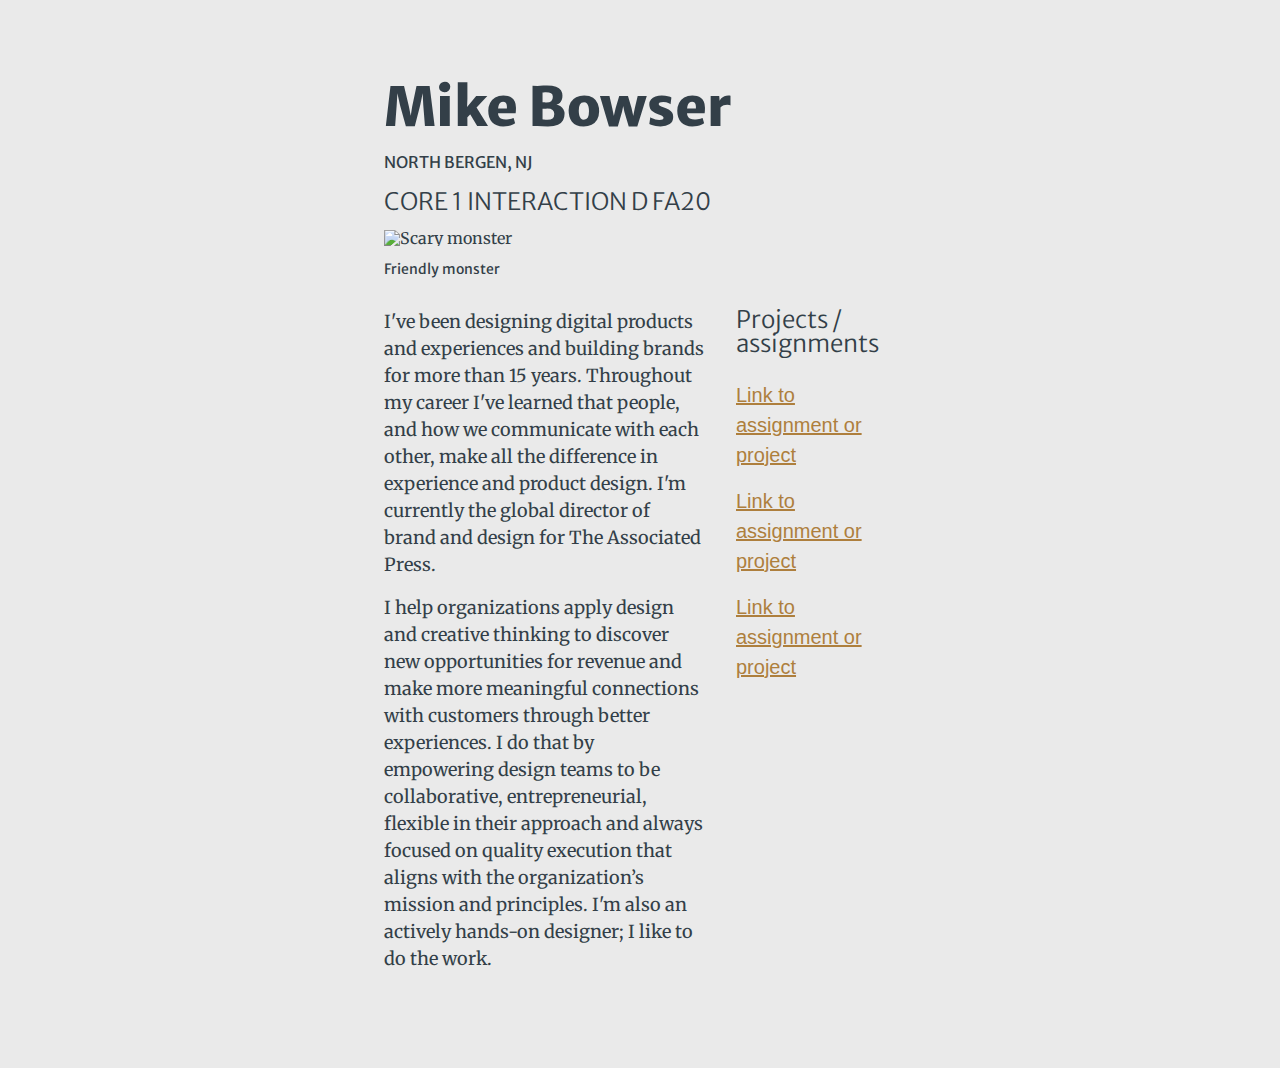
==== index.html @ 74114511 "Updated homepage" ====
<!doctype html>
<html class="no-js" lang="">

<head>
  <meta charset="utf-8">
  <title>Mike Bowser | Core Interaction D FA20</title>
  <meta name="description" content="">
  <meta name="viewport" content="width=device-width, initial-scale=1">

  <meta property="og:title" content="">
  <meta property="og:type" content="">
  <meta property="og:url" content="">
  <meta property="og:image" content="">

  <link rel="manifest" href="site.webmanifest">
  <link rel="apple-touch-icon" href="icon.png">
  <link rel="stylesheet" href="https://fonts.googleapis.com/css2?family=Merriweather&family=Merriweather+Sans:wght@300..800">

  <!-- Place favicon.ico in the root directory -->

  <link rel="stylesheet" href="css/normalize.css">
  <link rel="stylesheet" href="css/reset.css">
  <link rel="stylesheet" href="css/main.css">
  <link href="css/style.css" rel="stylesheet" type="text/css">
  <meta name="theme-color" content="#fafafa">
</head>

<body>

  <main>

    <section class="intro-block">
      <h1>Mike Bowser</h1>
      <p class="location">North Bergen, NJ</p>
      <h3>CORE 1 INTERACTION D FA20</h3>

      <figure>
        <img src="img/IMG_3291.jpg" alt="Scary monster" style="width:100%">
        <figcaption>Friendly monster</figcaption>
      </figure> 
    </section>
  
  
      <section>
<P>I've been designing digital products and experiences and building brands for more than 15 years. Throughout my career I've learned that people, and how we communicate with each other, make all the difference in experience and product design. I'm currently the global director of brand and design for The Associated Press.</P>

<P>I help organizations apply design and creative thinking to discover new opportunities for revenue and make more meaningful connections with customers through better experiences. I do that by empowering design teams to be collaborative, entrepreneurial, flexible in their approach and always focused on quality execution that aligns with the organization’s mission and principles. I'm also an actively hands-on designer; I like to do the work.</P>
  </section>
  <section>
    <h3>Projects / assignments</h3>
    <ul>
      <li><a href="">Link to assignment or project</a></li>
      <li><a href="">Link to assignment or project</a></li>
      <li><a href="">Link to assignment or project</a></li>

    </ul>
  </section>
  
      
    
      
  
  
  
    </main>

  <script src="js/vendor/modernizr-3.11.2.min.js"></script>
  <script src="js/plugins.js"></script>
  <script src="js/main.js"></script>

  <!-- Google Analytics: change UA-XXXXX-Y to be your site's ID. -->
  <script>
    window.ga = function () { ga.q.push(arguments) }; ga.q = []; ga.l = +new Date;
    ga('create', 'UA-XXXXX-Y', 'auto'); ga('set', 'anonymizeIp', true); ga('set', 'transport', 'beacon'); ga('send', 'pageview')
  </script>
  <script src="https://www.google-analytics.com/analytics.js" async></script>
</body>

</html>
---- css/style.css ----
html {
  font-size: 1rem;
  font-family: 'Merriweather', serif;
  background-color: #eaeaea;
}

body {
  padding:5rem 0;
  color:#333F48;
}

a {
  text-decoration: underline;
  color: #ae7f3d;
}

a:hover {
  text-decoration: none;
  color: #ae7f3d;
}

main {
  display:grid;
  grid-template-columns: 2fr 1fr ;
  grid-auto-rows:min-content;
  grid-gap:2rem;
  width: 40vw;
  margin: 0 auto;
}

.intro-block {
  grid-column:1 / 3;
}


.item {
  grid-column:1;
  border-top: 1px solid #ccc;
  padding: 1rem 0;
}

.definition {
  grid-column:2;
  border-top: 1px solid #ccc;
  padding: 1rem 0;
}



h1, h2, h3, h4, h5 {
  font-family: 'Merriweather Sans', sans-serif;
  margin-bottom:1rem;
}

h1 {
  font-size:3.375rem;
  font-weight:800;

}
h2 {
  font-size:2.25rem;
}
h3 {
  font-size:1.5rem;
  font-weight:300;

}
h4 {
  font-size:1rem;
}


li {
  font-size: 1.25rem;
  font-family: 'Montserrat', sans-serif;
  line-height: 1.5;
  padding: .5rem 0;
}

p {
  font-size: 1.125rem;
  line-height: 1.5;
  margin-bottom:1rem;
}

.location {
  font-size: 1rem;
  font-family: 'Merriweather Sans', sans-serif;
  text-transform: uppercase;
  line-height: 1.5;
}

img {
  display: block;
  margin: 0 auto;
}

figcaption {
  font-size: .875rem;
  font-family: 'Merriweather Sans', sans-serif;
  padding-top: 1rem;
}
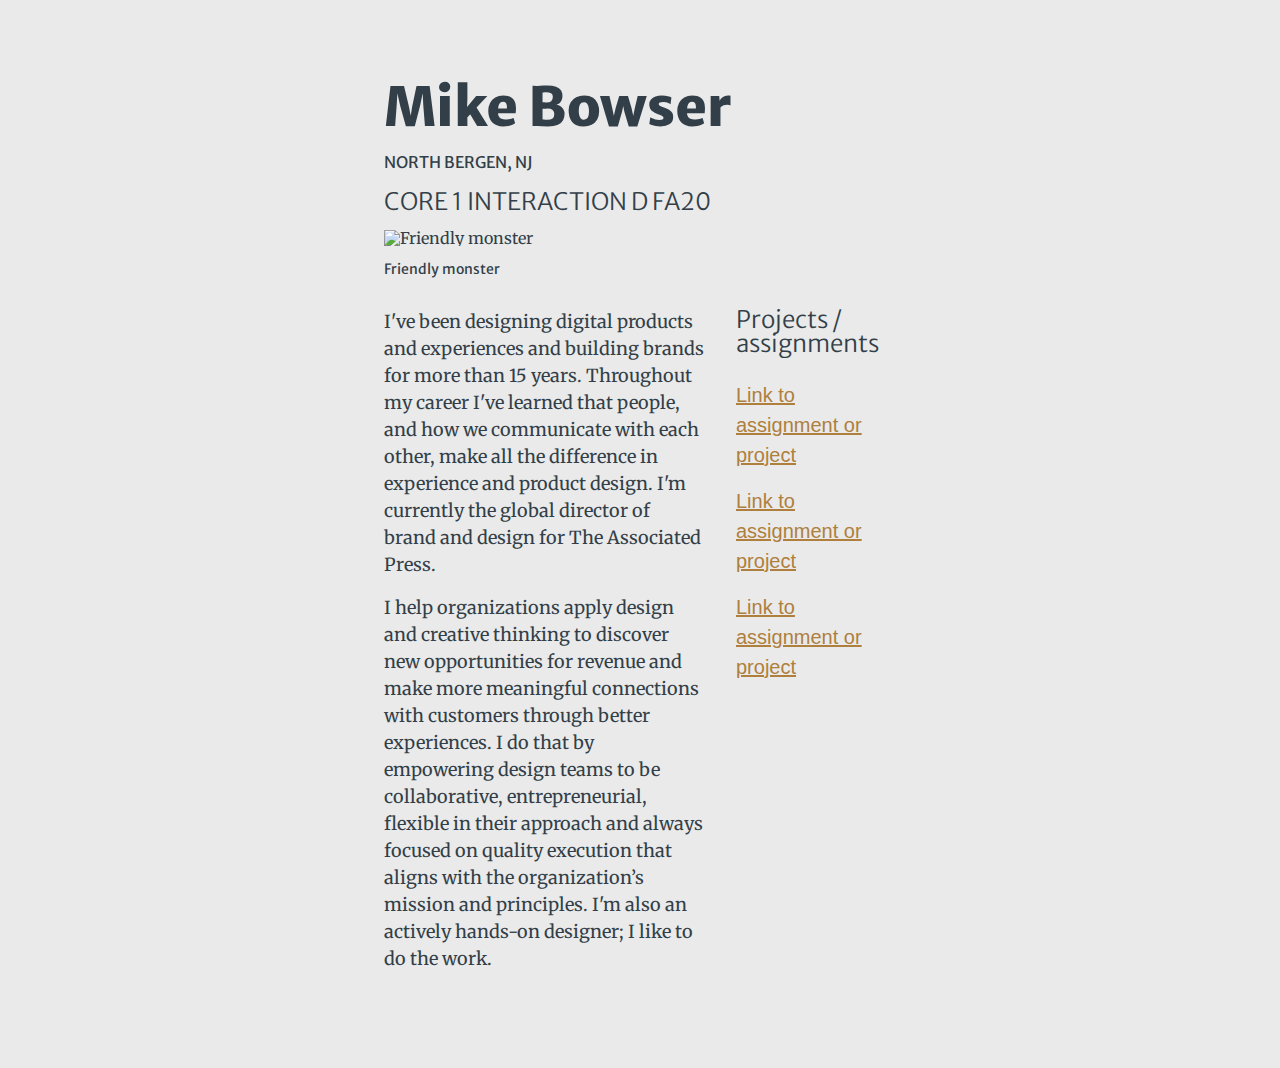
==== commit b4e14725: "adding type variations" ====
--- a/index.html
+++ b/index.html
@@ -35,18 +35,18 @@
       <h3>CORE 1 INTERACTION D FA20</h3>
 
       <figure>
-        <img src="img/IMG_3291.jpg" alt="Scary monster" style="width:100%">
+        <img src="img/IMG_3291.jpg" alt="Friendly monster" style="width:100%">
         <figcaption>Friendly monster</figcaption>
       </figure> 
     </section>
   
   
-      <section>
+      <section class="statement">
 <P>I've been designing digital products and experiences and building brands for more than 15 years. Throughout my career I've learned that people, and how we communicate with each other, make all the difference in experience and product design. I'm currently the global director of brand and design for The Associated Press.</P>
 
 <P>I help organizations apply design and creative thinking to discover new opportunities for revenue and make more meaningful connections with customers through better experiences. I do that by empowering design teams to be collaborative, entrepreneurial, flexible in their approach and always focused on quality execution that aligns with the organization’s mission and principles. I'm also an actively hands-on designer; I like to do the work.</P>
   </section>
-  <section>
+  <section class="projects">
     <h3>Projects / assignments</h3>
     <ul>
       <li><a href="">Link to assignment or project</a></li>
@@ -55,13 +55,6 @@
 
     </ul>
   </section>
-  
-      
-    
-      
-  
-  
-  
     </main>
 
   <script src="js/vendor/modernizr-3.11.2.min.js"></script>
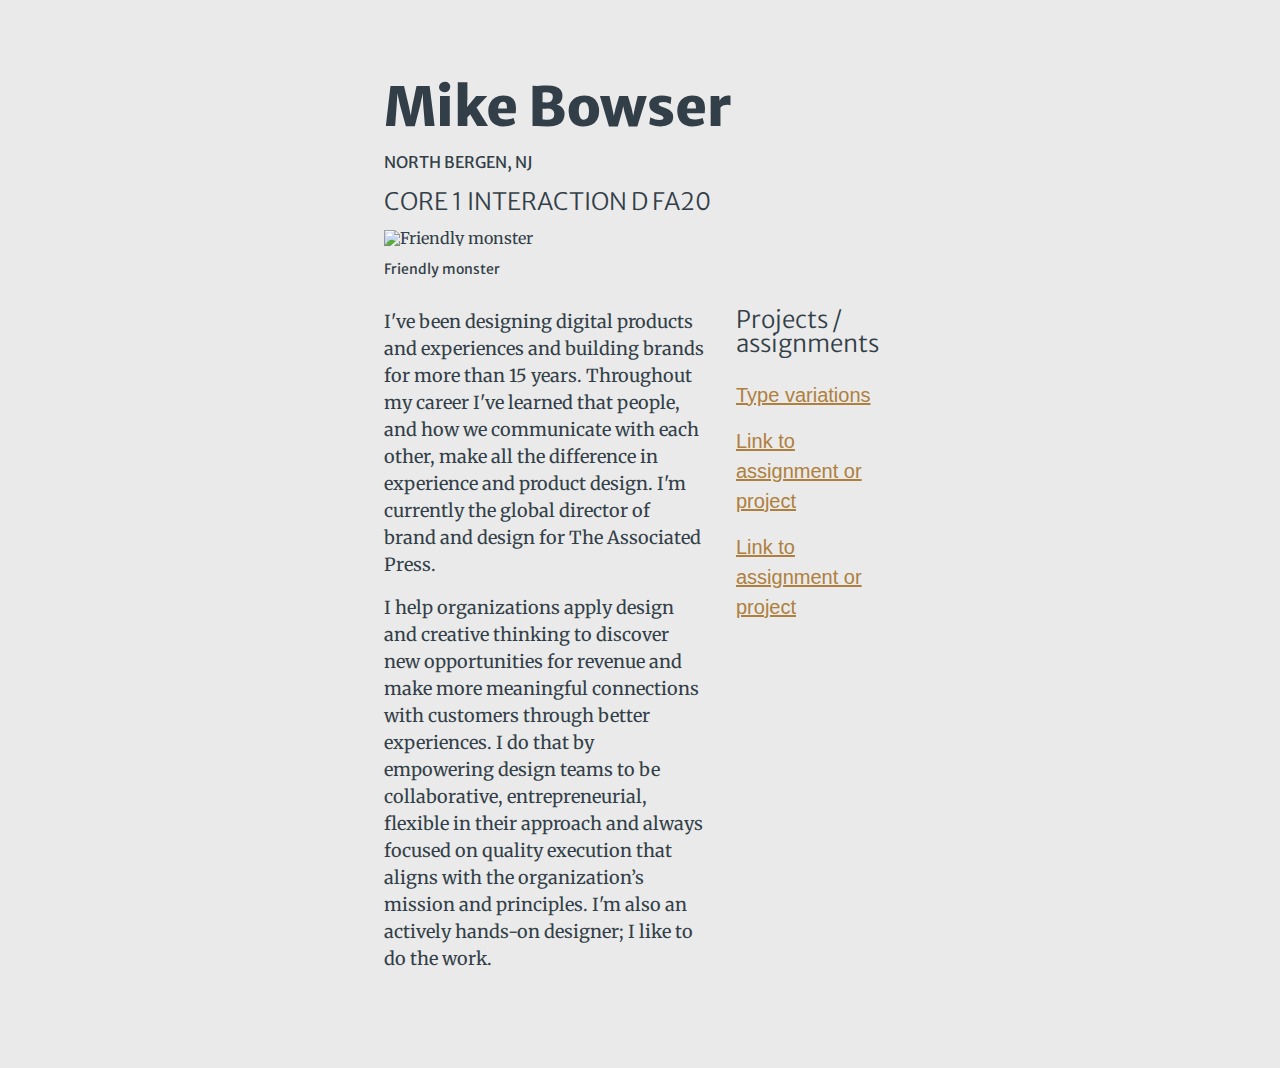
==== commit c78c88df: "update color" ====
--- a/index.html
+++ b/index.html
@@ -49,7 +49,7 @@
   <section class="projects">
     <h3>Projects / assignments</h3>
     <ul>
-      <li><a href="">Link to assignment or project</a></li>
+      <li><a href="projects/type-variations/index.html">Type variations</a></li>
       <li><a href="">Link to assignment or project</a></li>
       <li><a href="">Link to assignment or project</a></li>
 
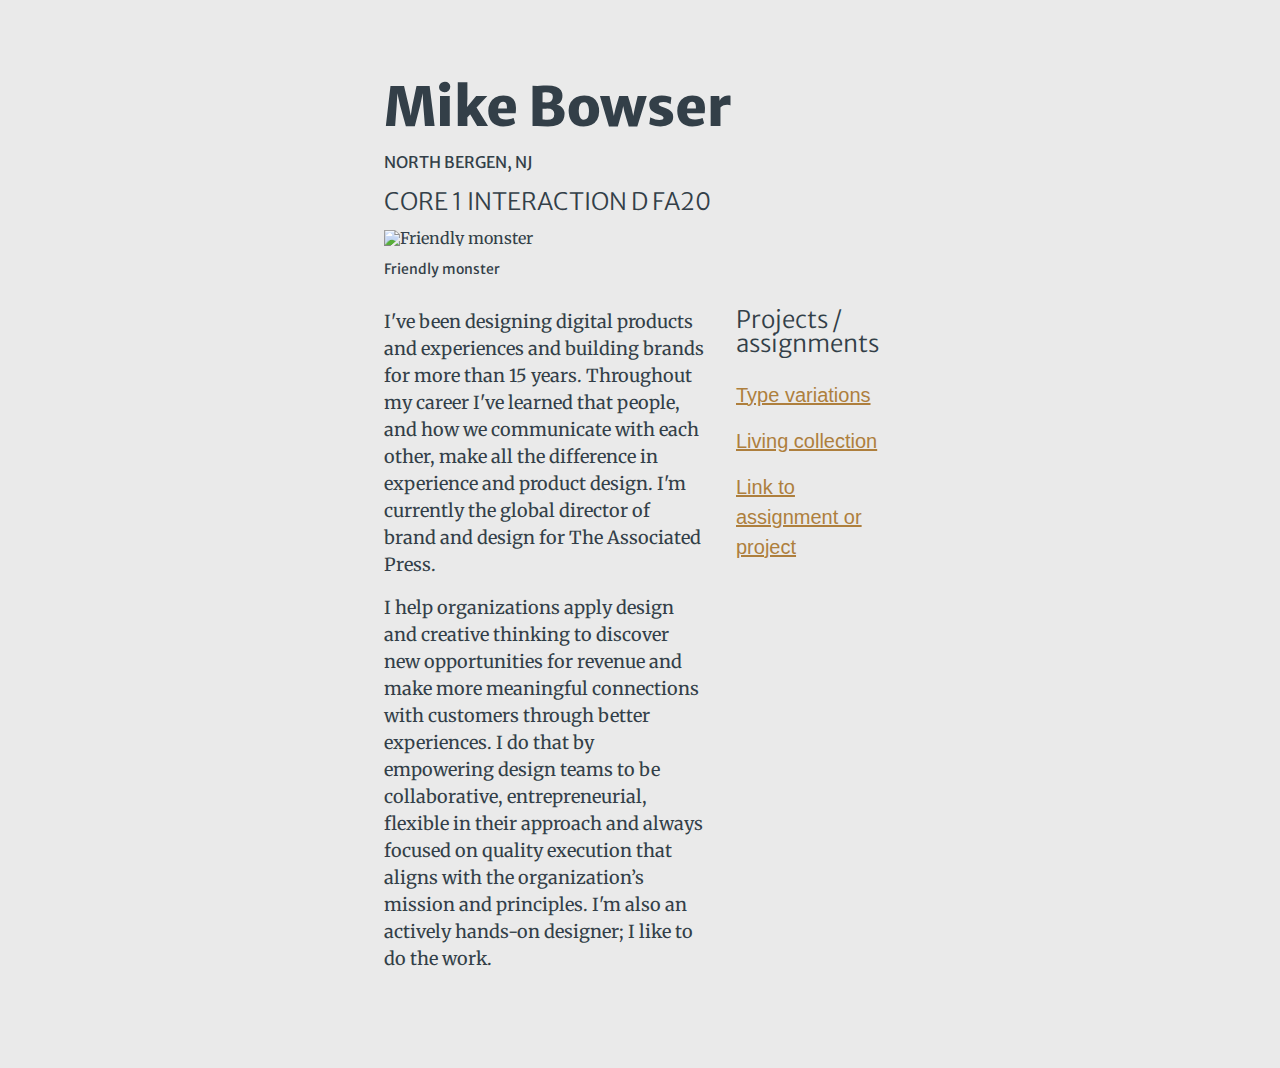
==== commit 7b6bdfa0: "Updated link" ====
--- a/index.html
+++ b/index.html
@@ -50,7 +50,7 @@
     <h3>Projects / assignments</h3>
     <ul>
       <li><a href="projects/type-variations/index.html">Type variations</a></li>
-      <li><a href="">Link to assignment or project</a></li>
+      <li><a href="projects/collection/living-collection">Living collection</a></li>
       <li><a href="">Link to assignment or project</a></li>
 
     </ul>
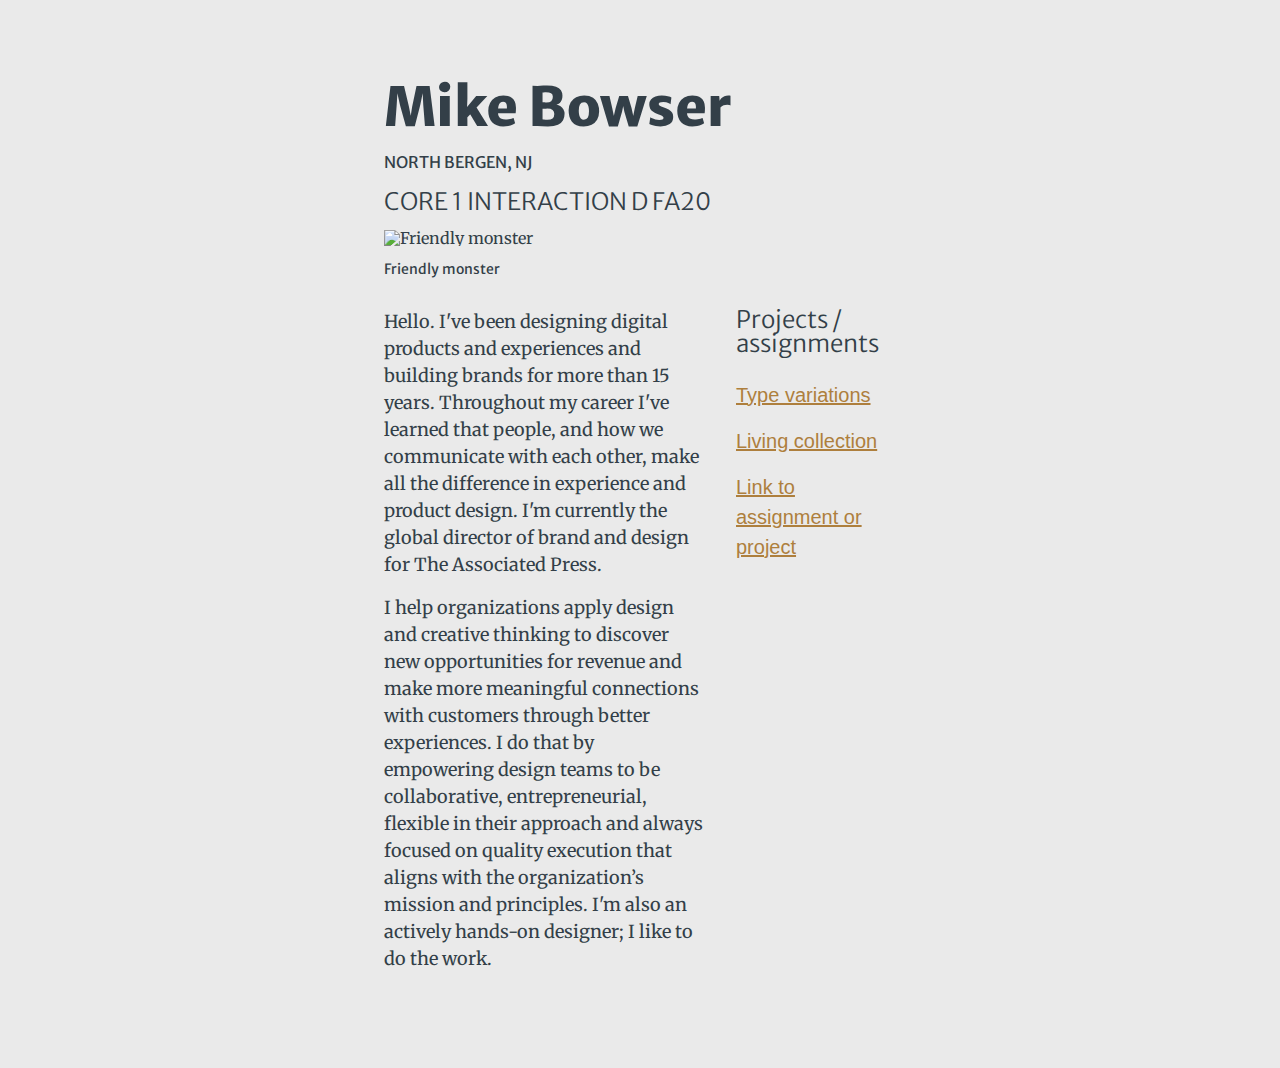
==== commit f89b74a6: "updated index" ====
--- a/index.html
+++ b/index.html
@@ -42,7 +42,7 @@
   
   
       <section class="statement">
-<P>I've been designing digital products and experiences and building brands for more than 15 years. Throughout my career I've learned that people, and how we communicate with each other, make all the difference in experience and product design. I'm currently the global director of brand and design for The Associated Press.</P>
+<P>Hello. I've been designing digital products and experiences and building brands for more than 15 years. Throughout my career I've learned that people, and how we communicate with each other, make all the difference in experience and product design. I'm currently the global director of brand and design for The Associated Press.</P>
 
 <P>I help organizations apply design and creative thinking to discover new opportunities for revenue and make more meaningful connections with customers through better experiences. I do that by empowering design teams to be collaborative, entrepreneurial, flexible in their approach and always focused on quality execution that aligns with the organization’s mission and principles. I'm also an actively hands-on designer; I like to do the work.</P>
   </section>
